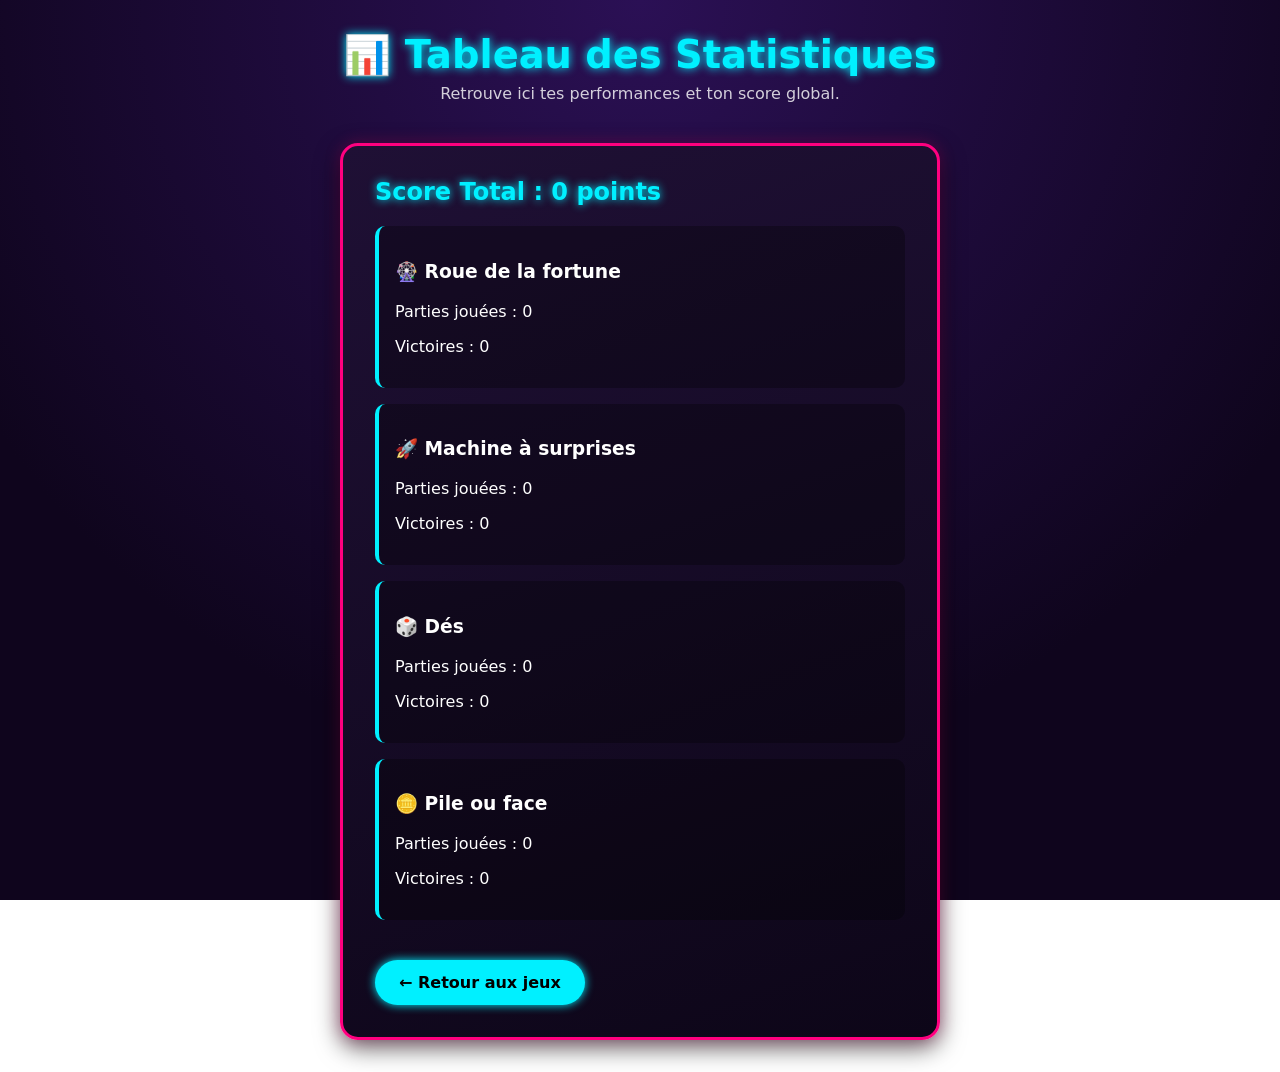
==== page2.html @ 3688d110 "start" ====
<!DOCTYPE html>
<html lang="fr">
<head>
<meta charset="UTF-8">
<meta name="viewport" content="width=device-width, initial-scale=1.0">
<title>Statistiques - Mini Arcade</title>
<link rel="stylesheet" href="style.css">
<style>
  .stats-container {
    max-width: 600px;
    margin: 2rem auto;
    background: linear-gradient(160deg, #1f1035, #0d0618);
    border: 3px solid var(--pink);
    border-radius: 18px;
    padding: 2rem;
    box-shadow: 0 8px 24px rgba(0, 0, 0, 0.6), 0 0 15px rgba(255, 0, 127, 0.3);
  }
  .stats-container h2 { color: var(--neon); text-shadow: 0 0 8px var(--neon); margin-top: 0; }
  .stat-item {
    background: rgba(0, 0, 0, 0.3);
    margin: 1rem 0;
    padding: 1rem;
    border-radius: 10px;
    border-left: 4px solid var(--neon);
  }
  .back-btn {
    display: inline-block;
    margin-top: 1.5rem;
    padding: 0.8rem 1.5rem;
    background: var(--neon);
    color: #000;
    font-weight: bold;
    text-decoration: none;
    border-radius: 999px;
    box-shadow: 0 0 10px var(--neon);
  }
</style>
</head>
<body>

<header>
  <h1>📊 Tableau des Statistiques</h1>
  <p class="sub">Retrouve ici tes performances et ton score global.</p>
</header>

<main>
  <div class="stats-container">
    <h2>Score Total : <span id="total-score">0</span> points</h2>
    
    <div class="stat-item">
      <h3>🎡 Roue de la fortune</h3>
      <p>Parties jouées : <span id="wheel-played">0</span></p>
      <p>Victoires : <span id="wheel-wins">0</span></p>
    </div>

    <div class="stat-item">
      <h3>🚀 Machine à surprises</h3>
      <p>Parties jouées : <span id="slot-played">0</span></p>
      <p>Victoires : <span id="slot-wins">0</span></p>
    </div>

    <div class="stat-item">
      <h3>🎲 Dés</h3>
      <p>Parties jouées : <span id="dice-played">0</span></p>
      <p>Victoires : <span id="dice-wins">0</span></p>
    </div>

    <div class="stat-item">
      <h3>🪙 Pile ou face</h3>
      <p>Parties jouées : <span id="coin-played">0</span></p>
      <p>Victoires : <span id="coin-wins">0</span></p>
    </div>

    <a href="index.html" class="back-btn">← Retour aux jeux</a>
  </div>
</main>

<script>
  const stats = JSON.parse(localStorage.getItem('arcade_stats')) || {
    score: 0,
    wheel: { played: 0, wins: 0 },
    slot: { played: 0, wins: 0 },
    dice: { played: 0, wins: 0 },
    coin: { played: 0, wins: 0 }
  };

  document.getElementById('total-score').textContent = stats.score;

  document.getElementById('wheel-played').textContent = stats.wheel.played;
  document.getElementById('wheel-wins').textContent = stats.wheel.wins;

  document.getElementById('slot-played').textContent = stats.slot.played;
  document.getElementById('slot-wins').textContent = stats.slot.wins;

  document.getElementById('dice-played').textContent = stats.dice.played;
  document.getElementById('dice-wins').textContent = stats.dice.wins;

  document.getElementById('coin-played').textContent = stats.coin.played;
  document.getElementById('coin-wins').textContent = stats.coin.wins;
</script>

</body>
</html>
---- style.css ----
:root {
  --neon: #00f0ff;
  --pink: #ff007f;
  --p: #111;
  --tl: radial-gradient(circle at 25% 25%, var(--p) 8px, transparent 9px);
  --tr: radial-gradient(circle at 75% 25%, var(--p) 8px, transparent 9px);
  --ml: radial-gradient(circle at 25% 50%, var(--p) 8px, transparent 9px);
  --mr: radial-gradient(circle at 75% 50%, var(--p) 8px, transparent 9px);
  --bl: radial-gradient(circle at 25% 75%, var(--p) 8px, transparent 9px);
  --br: radial-gradient(circle at 75% 75%, var(--p) 8px, transparent 9px);
  --c:  radial-gradient(circle at 50% 50%, var(--p) 8px, transparent 9px);
}

* { box-sizing: border-box; }

body {
  margin: 0;
  min-height: 100vh;
  font-family: system-ui, -apple-system, "Segoe UI", sans-serif;
  color: #fff;
  background: radial-gradient(circle at 50% 0, #2b1055, #0f051d 70%) fixed;
}

header { text-align: center; padding: 2rem 1rem 0.5rem; }
h1 { margin: 0; font-size: 2.4rem; color: var(--neon); text-shadow: 0 0 10px var(--neon); }
.sub { opacity: 0.8; margin: 0.4rem 0 0; }

.grid {
  max-width: 1000px;
  margin: 0 auto;
  padding: 1rem;
  display: grid;
  grid-template-columns: repeat(auto-fit, minmax(min(100%, 290px), 1fr));
  gap: 1.2rem;
}

.game {
  background: linear-gradient(160deg, #1f1035, #0d0618);
  border: 3px solid var(--pink);
  border-radius: 18px;
  padding: 1.2rem;
  text-align: center;
  box-shadow: 0 8px 24px rgba(0, 0, 0, 0.6), 0 0 15px rgba(255, 0, 127, 0.3);
}
.game h2 { margin: 0 0 0.8rem; color: var(--pink); text-shadow: 0 0 8px var(--pink); }

.stage {
  display: flex;
  align-items: center;
  justify-content: center;
  min-height: 290px;
}

.hint { font-size: 0.85rem; opacity: 0.75; margin: 0.8rem 0 0; }

.hold {
  appearance: none;
  border: 0;
  cursor: pointer;
  font: inherit;
  font-weight: 800;
  letter-spacing: 0.04em;
  padding: 0.9rem 1.4rem;
  border-radius: 999px;
  color: #fff;
  background: linear-gradient(#ff4da6, #ff007f 50%, #99004c);
  box-shadow: 0 5px 0 #660033, 0 8px 12px rgba(0, 0, 0, 0.4);
  user-select: none;
  -webkit-user-select: none;
  -webkit-touch-callout: none;
  touch-action: manipulation;
  transition: transform 0.05s, box-shadow 0.05s;
}
.hold:active {
  transform: translateY(4px);
  box-shadow: 0 1px 0 #660033, 0 3px 6px rgba(0, 0, 0, 0.4);
}

.reels {
  position: relative;
  display: flex;
  gap: 8px;
  padding: 12px;
  background: linear-gradient(#ff007f, #99004c);
  border-radius: 14px;
  box-shadow: inset 0 0 0 3px #4d0026;
}
.reels::after {
  content: "";
  position: absolute;
  left: 6px; right: 6px; top: 50%;
  height: 2px;
  background: rgba(0, 240, 255, 0.8);
  transform: translateY(-50%);
  pointer-events: none;
}
.reel {
  width: 64px;
  height: 168px;
  overflow: hidden;
  background: #fff;
  border-radius: 8px;
  box-shadow: inset 0 8px 10px rgba(0, 0, 0, 0.35), inset 0 -8px 10px rgba(0, 0, 0, 0.35);
}
.strip span {
  display: block;
  height: 56px;
  line-height: 56px;
  font-size: 36px;
  text-align: center;
}
.s1 { animation: roll 0.31s steps(6) infinite paused; }
.s2 { animation: roll 0.41s steps(6) infinite paused; }
.s3 { animation: roll 0.53s steps(6) infinite paused; }
@keyframes roll { to { transform: translateY(-336px); } }

.wheel-wrap { position: relative; width: 230px; height: 230px; margin-top: 14px; }
.pointer {
  position: absolute;
  top: -14px; left: 50%;
  transform: translateX(-50%);
  width: 0; height: 0;
  border-left: 12px solid transparent;
  border-right: 12px solid transparent;
  border-top: 24px solid var(--neon);
  z-index: 2;
  filter: drop-shadow(0 2px 2px #000);
}
.wheel {
  position: relative;
  width: 100%;
  height: 100%;
  border-radius: 50%;
  border: 8px solid var(--neon);
  background:
    repeating-conic-gradient(rgba(0, 240, 255, 0.5) 0 0.6deg, transparent 0.6deg 27.692deg),
    conic-gradient(
      #3498db 0 7.692%, #9b59b6 7.692% 15.385%, #34495e 15.385% 23.077%,
      #9b59b6 23.077% 30.769%, #34495e 30.769% 38.462%, #9b59b6 38.462% 46.154%,
      #34495e 46.154% 53.846%, #9b59b6 53.846% 61.538%, #34495e 61.538% 69.231%,
      #9b59b6 69.231% 76.923%, #34495e 76.923% 84.615%, #9b59b6 84.615% 92.308%,
      #34495e 92.308% 100%
    );
  animation: spin 0.8s linear infinite paused;
}
.wheel::after {
  content: "";
  position: absolute;
  left: 50%; top: 50%;
  width: 84px; height: 84px;
  transform: translate(-50%, -50%);
  border-radius: 50%;
  background: radial-gradient(circle at 35% 30%, #fff, #3498db);
  border: 4px solid #1a252f;
}
.n {
  position: absolute;
  left: 50%; top: 50%;
  width: 24px; height: 20px;
  line-height: 20px;
  text-align: center;
  font-weight: 700;
  font-size: 14px;
  color: #fff;
  transform: translate(-50%, -50%) rotate(calc((var(--i) + 0.5) * 27.692deg)) translateY(-88px);
}
@keyframes spin { to { transform: rotate(360deg); } }

.dice { display: flex; gap: 40px; }
.die { position: relative; width: 80px; height: 80px; perspective: 500px; }
.rx, .ry { position: absolute; inset: 0; transform-style: preserve-3d; }
.a1 { animation: rotx 0.37s steps(4) infinite paused; }
.b1 { animation: roty 0.53s steps(4) infinite paused; }
.a2 { animation: rotx 0.43s steps(4) infinite paused; }
.b2 { animation: roty 0.29s steps(4) infinite paused; }
@keyframes rotx { to { transform: rotateX(360deg); } }
@keyframes roty { to { transform: rotateY(360deg); } }

.face {
  position: absolute;
  inset: 0;
  border: 1px solid #bbb;
  border-radius: 12px;
}
.f1 { background: var(--c), #fff; transform: translateZ(40px); }
.f6 { background: var(--tl), var(--tr), var(--ml), var(--mr), var(--bl), var(--br), #fff; transform: rotateY(180deg) translateZ(40px); }
.f3 { background: var(--tl), var(--c), var(--br), #fff; transform: rotateY(90deg) translateZ(40px); }
.f4 { background: var(--tl), var(--tr), var(--bl), var(--br), #fff; transform: rotateY(-90deg) translateZ(40px); }
.f2 { background: var(--tl), var(--br), #fff; transform: rotateX(90deg) translateZ(40px); }
.f5 { background: var(--tl), var(--tr), var(--c), var(--bl), var(--br), #fff; transform: rotateX(-90deg) translateZ(40px); }

.coin-stage { perspective: 600px; }
.coin {
  position: relative;
  width: 120px;
  height: 120px;
  transform-style: preserve-3d;
  animation: flip 0.22s steps(2) infinite paused;
}
.side {
  position: absolute;
  inset: 0;
  border-radius: 50%;
  backface-visibility: hidden;
  -webkit-backface-visibility: hidden;
  display: grid;
  place-items: center;
  font-weight: 900;
  font-size: 1.3rem;
  letter-spacing: 0.05em;
  color: #fff;
  background: radial-gradient(circle at 35% 30%, #00f0ff, #0077ff 55%, #002266);
  border: 6px solid var(--neon);
  box-shadow: inset 0 0 0 3px rgba(0, 0, 0, 0.35), 0 0 10px rgba(0, 240, 255, 0.5);
}
.side.verso { transform: rotateY(180deg); }
@keyframes flip { to { transform: rotateY(360deg); } }

.game.playing .anim { 
  animation-play-state: running; 
}

.game.stopping .anim {
  animation-play-state: running;
  animation-timing-function: cubic-bezier(0.15, 0.85, 0.35, 1);
  animation-duration: 1s;
}

.game.paused-state .anim {
  animation-play-state: paused;
}

footer { text-align: center; padding: 1rem 1rem 2rem; opacity: 0.7; font-size: 0.9rem; }
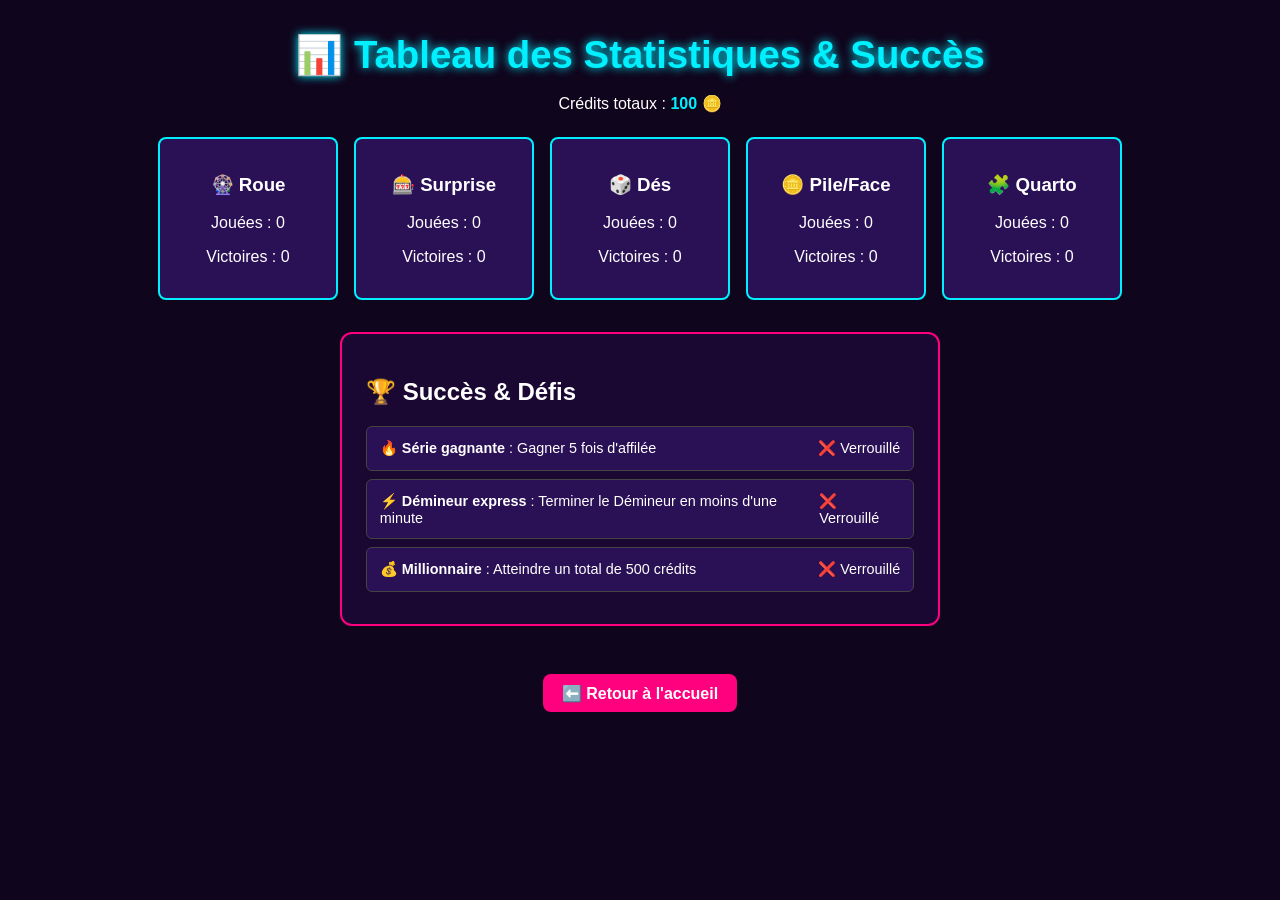
==== commit 16daa829: "fin ?" ====
--- a/page2.html
+++ b/page2.html
@@ -3,100 +3,119 @@
 <head>
 <meta charset="UTF-8">
 <meta name="viewport" content="width=device-width, initial-scale=1.0">
-<title>Statistiques - Mini Arcade</title>
+<title>Mini Arcade - Statistiques & Succès</title>
 <link rel="stylesheet" href="style.css">
 <style>
-  .stats-container {
-    max-width: 600px;
-    margin: 2rem auto;
-    background: linear-gradient(160deg, #1f1035, #0d0618);
-    border: 3px solid var(--pink);
-    border-radius: 18px;
-    padding: 2rem;
-    box-shadow: 0 8px 24px rgba(0, 0, 0, 0.6), 0 0 15px rgba(255, 0, 127, 0.3);
-  }
-  .stats-container h2 { color: var(--neon); text-shadow: 0 0 8px var(--neon); margin-top: 0; }
-  .stat-item {
-    background: rgba(0, 0, 0, 0.3);
-    margin: 1rem 0;
-    padding: 1rem;
-    border-radius: 10px;
-    border-left: 4px solid var(--neon);
-  }
-  .back-btn {
-    display: inline-block;
-    margin-top: 1.5rem;
-    padding: 0.8rem 1.5rem;
-    background: var(--neon);
-    color: #000;
-    font-weight: bold;
-    text-decoration: none;
-    border-radius: 999px;
-    box-shadow: 0 0 10px var(--neon);
-  }
+  body { text-align: center; font-family: sans-serif; color: #fff; background: #0f051d; padding: 2rem; }
+  .stats-container { display: flex; flex-wrap: wrap; gap: 1rem; justify-content: center; margin: 1.5rem 0; }
+  .stat-item { background: #2a1055; border: 2px solid var(--neon, #00f0ff); padding: 1rem; border-radius: 8px; width: 180px; }
+  
+  .achievements-container { max-width: 600px; margin: 2rem auto; text-align: left; background: #1a0833; border: 2px solid var(--pink, #ff007f); padding: 1.5rem; border-radius: 12px; }
+  .achievement { display: flex; align-items: center; justify-content: space-between; background: #2a1055; padding: 0.8rem; margin: 0.5rem 0; border-radius: 6px; border: 1px solid #444; }
+  .achievement.unlocked { border-color: #2ecc71; background: #102d1d; }
+  .achievement span { font-size: 0.9rem; }
+  
+  .btn { background: #ff007f; color: #fff; border: none; padding: 0.6rem 1.2rem; border-radius: 8px; font-weight: bold; cursor: pointer; text-decoration: none; display: inline-block; margin-top: 1rem; }
 </style>
 </head>
 <body>
 
-<header>
-  <h1>📊 Tableau des Statistiques</h1>
-  <p class="sub">Retrouve ici tes performances et ton score global.</p>
-</header>
+  <h1>📊 Tableau des Statistiques & Succès</h1>
+  <p>Crédits totaux : <strong id="total-score" style="color: var(--neon, #00f0ff);">100</strong> 🪙</p>
 
-<main>
+  <!-- STATISTIQUES DES JEUX -->
   <div class="stats-container">
-    <h2>Score Total : <span id="total-score">0</span> points</h2>
-    
     <div class="stat-item">
-      <h3>🎡 Roue de la fortune</h3>
-      <p>Parties jouées : <span id="wheel-played">0</span></p>
+      <h3>🎡 Roue</h3>
+      <p>Jouées : <span id="wheel-played">0</span></p>
       <p>Victoires : <span id="wheel-wins">0</span></p>
     </div>
-
     <div class="stat-item">
-      <h3>🚀 Machine à surprises</h3>
-      <p>Parties jouées : <span id="slot-played">0</span></p>
+      <h3>🎰 Surprise</h3>
+      <p>Jouées : <span id="slot-played">0</span></p>
       <p>Victoires : <span id="slot-wins">0</span></p>
     </div>
-
     <div class="stat-item">
       <h3>🎲 Dés</h3>
-      <p>Parties jouées : <span id="dice-played">0</span></p>
+      <p>Jouées : <span id="dice-played">0</span></p>
       <p>Victoires : <span id="dice-wins">0</span></p>
     </div>
-
     <div class="stat-item">
-      <h3>🪙 Pile ou face</h3>
-      <p>Parties jouées : <span id="coin-played">0</span></p>
+      <h3>🪙 Pile/Face</h3>
+      <p>Jouées : <span id="coin-played">0</span></p>
       <p>Victoires : <span id="coin-wins">0</span></p>
     </div>
+    <div class="stat-item">
+      <h3>🧩 Quarto</h3>
+      <p>Jouées : <span id="quarto-played">0</span></p>
+      <p>Victoires : <span id="quarto-wins">0</span></p>
+    </div>
+  </div>
 
-    <a href="index.html" class="back-btn">← Retour aux jeux</a>
+  <!-- SECTION DES SUCCÈS -->
+  <div class="achievements-container">
+    <h2>🏆 Succès & Défis</h2>
+    <div class="achievement" id="ach-streak">
+      <span>🔥 <strong>Série gagnante</strong> : Gagner 5 fois d'affilée</span>
+      <span id="status-streak">❌ Verrouillé</span>
+    </div>
+    <div class="achievement" id="ach-mines">
+      <span>⚡ <strong>Démineur express</strong> : Terminer le Démineur en moins d'une minute</span>
+      <span id="status-mines">❌ Verrouillé</span>
+    </div>
+    <div class="achievement" id="ach-rich">
+      <span>💰 <strong>Millionnaire</strong> : Atteindre un total de 500 crédits</span>
+      <span id="status-rich">❌ Verrouillé</span>
+    </div>
   </div>
-</main>
+
+  <a href="index.html" class="btn">⬅️ Retour à l'accueil</a>
 
 <script>
-  const stats = JSON.parse(localStorage.getItem('arcade_stats')) || {
-    score: 0,
+  let stats = JSON.parse(localStorage.getItem('arcade_stats')) || {
+    score: 100,
     wheel: { played: 0, wins: 0 },
     slot: { played: 0, wins: 0 },
     dice: { played: 0, wins: 0 },
-    coin: { played: 0, wins: 0 }
+    coin: { played: 0, wins: 0 },
+    quarto: { played: 0, wins: 0 },
+    achievements: { streak: false, fastMines: false, rich: false }
   };
+
+  if (!stats.achievements) {
+    stats.achievements = { streak: false, fastMines: false, rich: false };
+  }
+  if (!stats.quarto) {
+    stats.quarto = { played: 0, wins: 0 };
+  }
 
   document.getElementById('total-score').textContent = stats.score;
 
-  document.getElementById('wheel-played').textContent = stats.wheel.played;
-  document.getElementById('wheel-wins').textContent = stats.wheel.wins;
+  const games = ['wheel', 'slot', 'dice', 'coin', 'quarto'];
+  games.forEach(g => {
+    if (stats[g]) {
+      document.getElementById(`${g}-played`).textContent = stats[g].played;
+      document.getElementById(`${g}-wins`).textContent = stats[g].wins;
+    }
+  });
 
-  document.getElementById('slot-played').textContent = stats.slot.played;
-  document.getElementById('slot-wins').textContent = stats.slot.wins;
+  if (stats.score >= 500) {
+    stats.achievements.rich = true;
+    localStorage.setItem('arcade_stats', JSON.stringify(stats));
+  }
 
-  document.getElementById('dice-played').textContent = stats.dice.played;
-  document.getElementById('dice-wins').textContent = stats.dice.wins;
-
-  document.getElementById('coin-played').textContent = stats.coin.played;
-  document.getElementById('coin-wins').textContent = stats.coin.wins;
+  if (stats.achievements.rich) {
+    document.getElementById('ach-rich').classList.add('unlocked');
+    document.getElementById('status-rich').textContent = '✅ Débloqué';
+  }
+  if (stats.achievements.streak) {
+    document.getElementById('ach-streak').classList.add('unlocked');
+    document.getElementById('status-streak').textContent = '✅ Débloqué';
+  }
+  if (stats.achievements.fastMines) {
+    document.getElementById('ach-mines').classList.add('unlocked');
+    document.getElementById('status-mines').textContent = '✅ Débloqué';
+  }
 </script>
 
 </body>
